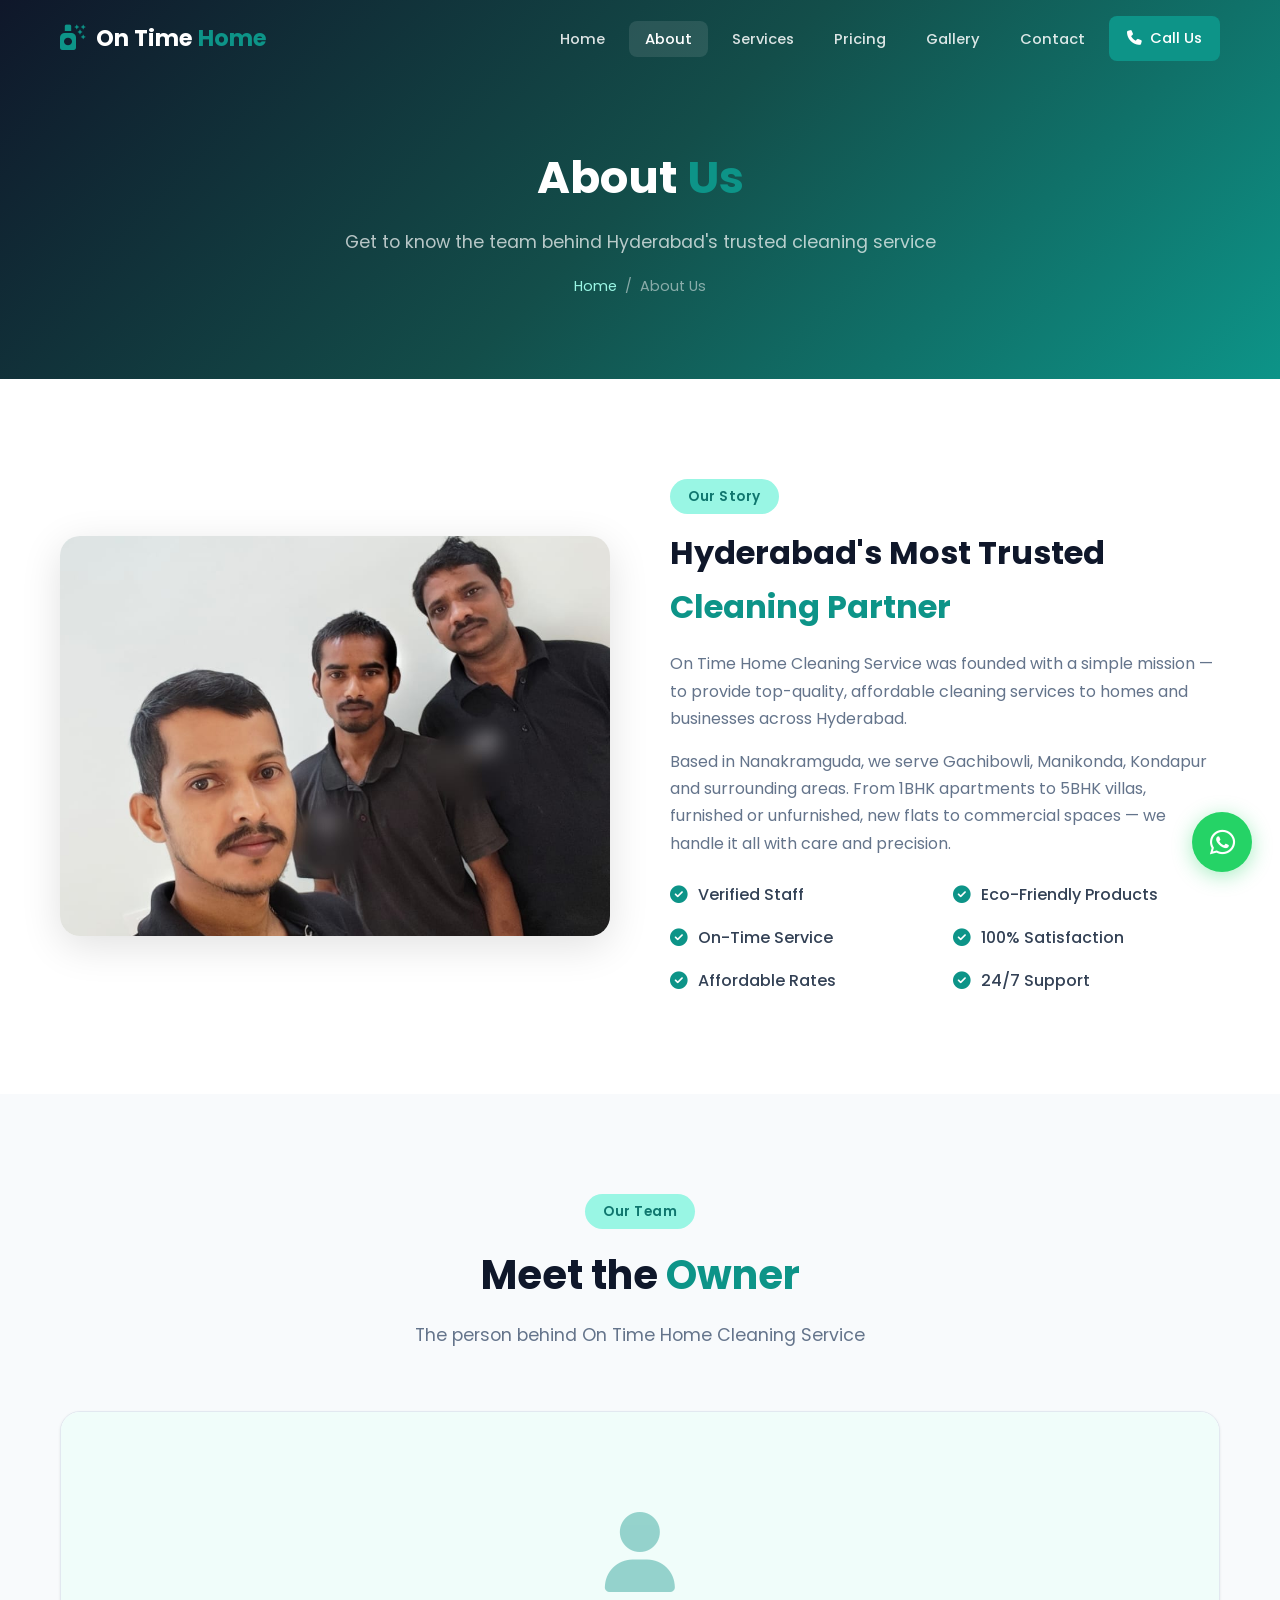
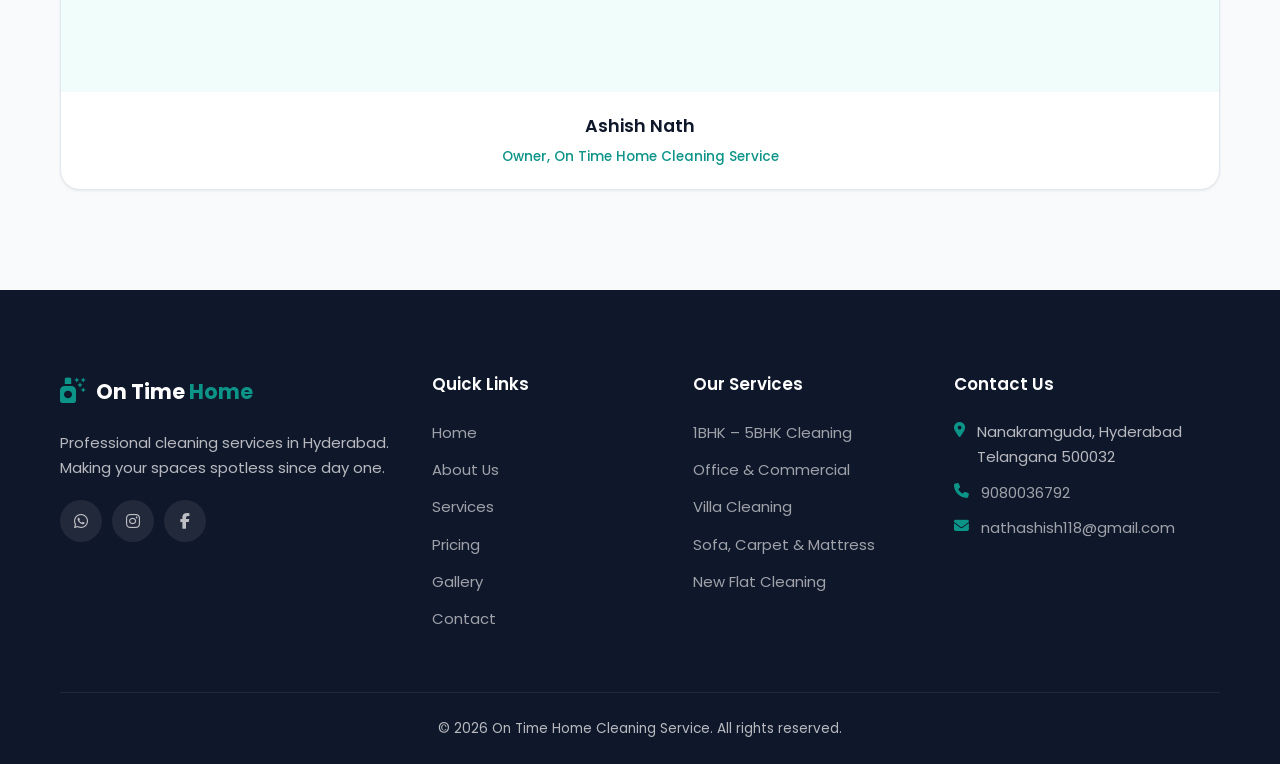
==== pages/about.html @ f4dbc2c1 "refactor: restructure project with professional folder layout - Move inner pages to pages/ directory" ====
<!DOCTYPE html>
<html lang="en">
<head>
    <meta charset="UTF-8">
    <meta name="viewport" content="width=device-width, initial-scale=1.0">
    <link rel="icon" type="image/svg+xml" href="../favicon.svg">
    <title>About Us | On Time Home Cleaning Service</title>
    <meta name="description" content="Learn about On Time Home Cleaning Service - Hyderabad's trusted cleaning partner serving Gachibowli, Nanakramguda, Kondapur & Manikonda.">
    <link rel="stylesheet" href="../assets/css/style.css">
    <link rel="stylesheet" href="../assets/css/animations.css">
    <link rel="stylesheet" href="https://cdnjs.cloudflare.com/ajax/libs/font-awesome/6.5.1/css/all.min.css">
    <link href="https://fonts.googleapis.com/css2?family=Poppins:wght@300;400;500;600;700;800&display=swap" rel="stylesheet">
</head>
<body>
    <!-- Navbar -->
    <nav class="navbar scrolled" id="navbar">
        <div class="container nav-container">
            <a href="../index.html" class="logo">
                <span class="logo-icon"><i class="fas fa-spray-can-sparkles"></i></span>
                <span class="logo-text">On Time <span class="highlight">Home</span></span>
            </a>
            <button class="nav-toggle" id="navToggle" aria-label="Toggle navigation"><span></span><span></span><span></span></button>
            <ul class="nav-links" id="navLinks">
                <li><a href="../index.html">Home</a></li>
                <li><a href="about.html" class="active">About</a></li>
                <li><a href="services.html">Services</a></li>
                <li><a href="pricing.html">Pricing</a></li>
                <li><a href="gallery.html">Gallery</a></li>
                <li><a href="contact.html">Contact</a></li>
                <li><a href="tel:9080036792" class="btn btn-nav"><i class="fas fa-phone"></i> Call Us</a></li>
            </ul>
        </div>
    </nav>

    <!-- Page Header -->
    <section class="page-header">
        <div class="container">
            <h1>About <span class="highlight">Us</span></h1>
            <p>Get to know the team behind Hyderabad's trusted cleaning service</p>
            <div class="breadcrumb"><a href="../index.html">Home</a> / <span>About Us</span></div>
        </div>
    </section>

    <!-- About Intro -->
    <section class="section">
        <div class="container">
            <div class="about-intro">
                <div class="about-img scroll-reveal">
                    <img src="../assets/images/team/team.jpeg" alt="On Time Home Cleaning Team">
                </div>
                <div class="about-text scroll-reveal">
                    <span class="section-tag">Our Story</span>
                    <h2>Hyderabad's Most Trusted <span class="highlight">Cleaning Partner</span></h2>
                    <p>On Time Home Cleaning Service was founded with a simple mission — to provide top-quality, affordable cleaning services to homes and businesses across Hyderabad.</p>
                    <p>Based in Nanakramguda, we serve Gachibowli, Manikonda, Kondapur and surrounding areas. From 1BHK apartments to 5BHK villas, furnished or unfurnished, new flats to commercial spaces — we handle it all with care and precision.</p>
                    <div class="about-features">
                        <div class="about-feature"><i class="fas fa-check-circle"></i> Verified Staff</div>
                        <div class="about-feature"><i class="fas fa-check-circle"></i> Eco-Friendly Products</div>
                        <div class="about-feature"><i class="fas fa-check-circle"></i> On-Time Service</div>
                        <div class="about-feature"><i class="fas fa-check-circle"></i> 100% Satisfaction</div>
                        <div class="about-feature"><i class="fas fa-check-circle"></i> Affordable Rates</div>
                        <div class="about-feature"><i class="fas fa-check-circle"></i> 24/7 Support</div>
                    </div>
                </div>
            </div>
        </div>
    </section>

    <!-- Team Section -->
    <section class="section" style="background: var(--gray-50);">
        <div class="container">
            <div class="section-header scroll-reveal">
                <span class="section-tag">Our Team</span>
                <h2>Meet the <span class="highlight">Owner</span></h2>
                <p>The person behind On Time Home Cleaning Service</p>
            </div>
            <div class="team-grid" style="justify-content:center;">
                <div class="team-card scroll-reveal">
                    <div style="width:100%;height:280px;background:var(--light);display:flex;align-items:center;justify-content:center;">
                        <i class="fas fa-user" style="font-size:5rem;color:var(--primary);opacity:0.4;"></i>
                    </div>
                    <div class="team-info">
                        <h3>Ashish Nath</h3>
                        <span>Owner, On Time Home Cleaning Service</span>
                    </div>
                </div>
            </div>
        </div>
    </section>

    <!-- Footer -->
    <footer class="footer">
        <div class="container">
            <div class="footer-grid">
                <div class="footer-col">
                    <div class="footer-logo"><span class="logo-icon"><i class="fas fa-spray-can-sparkles"></i></span><span class="logo-text">On Time <span class="highlight">Home</span></span></div>
                    <p>Professional cleaning services in Hyderabad. Making your spaces spotless since day one.</p>
                    <div class="social-links">
                        <a href="https://wa.me/919080036792" target="_blank" aria-label="WhatsApp"><i class="fab fa-whatsapp"></i></a>
                        <a href="#" aria-label="Instagram"><i class="fab fa-instagram"></i></a>
                        <a href="#" aria-label="Facebook"><i class="fab fa-facebook-f"></i></a>
                    </div>
                </div>
                <div class="footer-col">
                    <h4>Quick Links</h4>
                    <ul>
                        <li><a href="../index.html">Home</a></li>
                        <li><a href="about.html">About Us</a></li>
                        <li><a href="services.html">Services</a></li>
                        <li><a href="pricing.html">Pricing</a></li>
                        <li><a href="gallery.html">Gallery</a></li>
                        <li><a href="contact.html">Contact</a></li>
                    </ul>
                </div>
                <div class="footer-col">
                    <h4>Our Services</h4>
                    <ul>
                        <li><a href="services.html">1BHK – 5BHK Cleaning</a></li>
                        <li><a href="services.html">Office & Commercial</a></li>
                        <li><a href="services.html">Villa Cleaning</a></li>
                        <li><a href="services.html">Sofa, Carpet & Mattress</a></li>
                        <li><a href="services.html">New Flat Cleaning</a></li>
                    </ul>
                </div>
                <div class="footer-col">
                    <h4>Contact Us</h4>
                    <ul class="contact-info">
                        <li><i class="fas fa-map-marker-alt"></i> Nanakramguda, Hyderabad<br>Telangana 500032</li>
                        <li><i class="fas fa-phone"></i> <a href="tel:9080036792">9080036792</a></li>
                        <li><i class="fas fa-envelope"></i> <a href="mailto:nathashish118@gmail.com">nathashish118@gmail.com</a></li>
                    </ul>
                </div>
            </div>
            <div class="footer-bottom"><p>&copy; 2026 On Time Home Cleaning Service. All rights reserved.</p></div>
        </div>
    </footer>

    <!-- WhatsApp Float -->
    <a href="https://wa.me/919080036792" class="whatsapp-float" target="_blank" aria-label="Chat on WhatsApp"><i class="fab fa-whatsapp"></i></a>
    <script src="../assets/js/main.js"></script>
</body>
</html>
---- assets/css/style.css ----
/* ===== VARIABLES ===== */
:root {
    --primary: #0d9488;
    --primary-dark: #0f766e;
    --primary-light: #99f6e4;
    --secondary: #1e293b;
    --accent: #f59e0b;
    --white: #ffffff;
    --light: #f0fdfa;
    --gray-50: #f8fafc;
    --gray-100: #f1f5f9;
    --gray-200: #e2e8f0;
    --gray-300: #cbd5e1;
    --gray-500: #64748b;
    --gray-700: #334155;
    --gray-900: #0f172a;
    --shadow-sm: 0 1px 3px rgba(0,0,0,0.08);
    --shadow-md: 0 4px 20px rgba(0,0,0,0.1);
    --shadow-lg: 0 10px 40px rgba(0,0,0,0.12);
    --shadow-xl: 0 20px 60px rgba(0,0,0,0.15);
    --radius: 12px;
    --radius-lg: 20px;
    --transition: all 0.3s ease;
}

/* ===== RESET ===== */
*, *::before, *::after { margin: 0; padding: 0; box-sizing: border-box; }
html { scroll-behavior: smooth; scroll-padding-top: 80px; }
body { font-family: 'Poppins', sans-serif; color: var(--gray-700); line-height: 1.7; overflow-x: hidden; }
a { text-decoration: none; color: inherit; transition: var(--transition); }
ul { list-style: none; }
img { max-width: 100%; display: block; }
button { cursor: pointer; border: none; background: none; font-family: inherit; }

/* ===== UTILITIES ===== */
.container { max-width: 1200px; margin: 0 auto; padding: 0 20px; }
.text-center { text-align: center; }
.mt-4 { margin-top: 2.5rem; }
.highlight { color: var(--primary); }
.section { padding: 100px 0; }
.section-header { text-align: center; margin-bottom: 60px; }
.section-tag { display: inline-block; background: var(--primary-light); color: var(--primary-dark); padding: 6px 18px; border-radius: 50px; font-size: 0.85rem; font-weight: 600; margin-bottom: 12px; letter-spacing: 0.5px; }
.section-header h2 { font-size: 2.5rem; font-weight: 700; color: var(--gray-900); margin-bottom: 12px; }
.section-header p { font-size: 1.1rem; color: var(--gray-500); max-width: 550px; margin: 0 auto; }

/* ===== BUTTONS ===== */
.btn { display: inline-flex; align-items: center; gap: 8px; padding: 12px 28px; border-radius: 50px; font-weight: 600; font-size: 0.95rem; transition: var(--transition); border: 2px solid transparent; }
.btn-primary { background: var(--primary); color: var(--white); border-color: var(--primary); }
.btn-primary:hover { background: var(--primary-dark); border-color: var(--primary-dark); transform: translateY(-2px); box-shadow: 0 8px 25px rgba(13,148,136,0.35); }
.btn-outline { background: transparent; color: var(--white); border-color: rgba(255,255,255,0.5); }
.btn-outline:hover { background: var(--white); color: var(--primary); border-color: var(--white); }
.btn-white { background: var(--white); color: var(--primary); border-color: var(--white); }
.btn-white:hover { background: transparent; color: var(--white); transform: translateY(-2px); }
.btn-lg { padding: 16px 36px; font-size: 1.05rem; }
.btn-nav { background: var(--primary); color: var(--white) !important; padding: 10px 22px; border-radius: 50px; }
.btn-nav:hover { background: var(--primary-dark); }

/* ===== NAVBAR ===== */
.navbar { position: fixed; top: 0; left: 0; width: 100%; z-index: 1000; padding: 16px 0; transition: var(--transition); }
.navbar.scrolled { background: rgba(255,255,255,0.97); backdrop-filter: blur(20px); box-shadow: var(--shadow-sm); padding: 10px 0; }
.nav-container { display: flex; align-items: center; justify-content: space-between; }
.logo { display: flex; align-items: center; gap: 10px; font-size: 1.4rem; font-weight: 700; color: var(--white); }
.navbar.scrolled .logo { color: var(--gray-900); }
.logo-icon { font-size: 1.6rem; color: var(--primary); }
.nav-links { display: flex; align-items: center; gap: 8px; }
.nav-links a { color: rgba(255,255,255,0.85); padding: 8px 16px; border-radius: 8px; font-weight: 500; font-size: 0.92rem; }
.nav-links a:hover, .nav-links a.active { color: var(--white); background: rgba(255,255,255,0.1); }
.navbar.scrolled .nav-links a { color: var(--gray-700); }
.navbar.scrolled .nav-links a:hover, .navbar.scrolled .nav-links a.active { color: var(--primary); background: var(--light); }
.nav-toggle { display: none; flex-direction: column; gap: 5px; padding: 5px; }
.nav-toggle span { width: 25px; height: 2.5px; background: var(--white); border-radius: 2px; transition: var(--transition); }
.navbar.scrolled .nav-toggle span { background: var(--gray-900); }

/* ===== HERO ===== */
.hero { position: relative; min-height: 100vh; display: flex; align-items: center; background: linear-gradient(135deg, #0f172a 0%, #134e4a 50%, #0d9488 100%); overflow: hidden; }
.hero-overlay { position: absolute; inset: 0; background: url('https://images.unsplash.com/photo-1600585154340-be6161a56a0c?w=1920&q=80') center/cover; opacity: 0.18; }
.hero-particles { position: absolute; inset: 0; pointer-events: none; }
.hero-content { position: relative; z-index: 2; text-align: center; padding: 120px 0 80px; }
.hero-badge { display: inline-block; background: rgba(255,255,255,0.12); backdrop-filter: blur(10px); border: 1px solid rgba(255,255,255,0.15); color: var(--primary-light); padding: 8px 24px; border-radius: 50px; font-size: 0.9rem; font-weight: 500; margin-bottom: 24px; }
.hero h1 { font-size: 3.8rem; font-weight: 800; color: var(--white); line-height: 1.15; margin-bottom: 20px; }
.hero-sub { font-size: 1.2rem; color: rgba(255,255,255,0.75); max-width: 600px; margin: 0 auto 36px; }
.hero-btns { display: flex; gap: 16px; justify-content: center; flex-wrap: wrap; margin-bottom: 50px; }
.hero-stats { display: flex; gap: 40px; justify-content: center; flex-wrap: wrap; }
.stat { text-align: center; color: var(--white); }
.stat-num { font-size: 2rem; font-weight: 700; display: block; }
.stat-label { font-size: 0.85rem; color: rgba(255,255,255,0.6); }
.hero-wave { position: absolute; bottom: -1px; left: 0; width: 100%; }
.hero-wave svg { display: block; width: 100%; height: auto; }

/* ===== SERVICES GRID ===== */
.services-grid { display: grid; grid-template-columns: repeat(auto-fit, minmax(320px, 1fr)); gap: 28px; }
.service-card { background: var(--white); border-radius: var(--radius-lg); padding: 36px 30px; box-shadow: var(--shadow-sm); border: 1px solid var(--gray-200); transition: var(--transition); position: relative; overflow: hidden; }
.service-card::before { content: ''; position: absolute; top: 0; left: 0; width: 100%; height: 4px; background: linear-gradient(90deg, var(--primary), var(--primary-light)); transform: scaleX(0); transition: transform 0.4s ease; transform-origin: left; }
.service-card:hover { transform: translateY(-8px); box-shadow: var(--shadow-lg); border-color: var(--primary-light); }
.service-card:hover::before { transform: scaleX(1); }
.service-icon { width: 65px; height: 65px; border-radius: 16px; background: var(--light); display: flex; align-items: center; justify-content: center; font-size: 1.6rem; color: var(--primary); margin-bottom: 20px; transition: var(--transition); }
.service-card:hover .service-icon { background: var(--primary); color: var(--white); }
.service-card h3 { font-size: 1.2rem; font-weight: 600; color: var(--gray-900); margin-bottom: 10px; }
.service-card p { color: var(--gray-500); font-size: 0.95rem; margin-bottom: 16px; }
.service-link { color: var(--primary); font-weight: 600; font-size: 0.9rem; display: inline-flex; align-items: center; gap: 6px; }
.service-link:hover { gap: 10px; }

/* ===== WHY US ===== */
.why-us { background: var(--gray-50); }
.why-grid { display: grid; grid-template-columns: repeat(auto-fit, minmax(320px, 1fr)); gap: 28px; }
.why-card { background: var(--white); border-radius: var(--radius-lg); padding: 36px 30px; text-align: center; box-shadow: var(--shadow-sm); border: 1px solid var(--gray-200); transition: var(--transition); }
.why-card:hover { transform: translateY(-6px); box-shadow: var(--shadow-md); }
.why-icon { width: 70px; height: 70px; border-radius: 50%; background: linear-gradient(135deg, var(--primary-light), #ccfbf1); display: flex; align-items: center; justify-content: center; font-size: 1.5rem; color: var(--primary-dark); margin: 0 auto 20px; }
.why-card h3 { font-size: 1.15rem; font-weight: 600; color: var(--gray-900); margin-bottom: 10px; }
.why-card p { color: var(--gray-500); font-size: 0.93rem; }

/* ===== TESTIMONIALS ===== */
.testimonials { background: linear-gradient(135deg, #0f172a, #134e4a); }
.testimonials .section-tag { background: rgba(255,255,255,0.1); color: var(--primary-light); }
.testimonials .section-header h2 { color: var(--white); }
.testimonials .section-header p { color: rgba(255,255,255,0.6); }
.testimonial-slider { position: relative; overflow: hidden; }
.testimonial-track { display: flex; gap: 24px; transition: transform 0.5s ease; }
.testimonial-card { min-width: calc(33.333% - 16px); background: rgba(255,255,255,0.08); backdrop-filter: blur(10px); border: 1px solid rgba(255,255,255,0.1); border-radius: var(--radius-lg); padding: 32px; color: var(--white); flex-shrink: 0; }
.testimonial-card .stars { font-size: 1.1rem; margin-bottom: 16px; }
.testimonial-card p { font-size: 0.95rem; line-height: 1.7; color: rgba(255,255,255,0.8); margin-bottom: 20px; }
.testimonial-author { display: flex; align-items: center; gap: 12px; }
.author-avatar { width: 45px; height: 45px; border-radius: 50%; background: var(--primary); display: flex; align-items: center; justify-content: center; font-weight: 600; font-size: 0.85rem; }
.testimonial-author strong { display: block; font-size: 0.95rem; }
.testimonial-author span { font-size: 0.8rem; color: rgba(255,255,255,0.5); }
.testimonial-nav { display: flex; justify-content: center; gap: 12px; margin-top: 30px; }
.testimonial-nav button { width: 45px; height: 45px; border-radius: 50%; background: rgba(255,255,255,0.1); color: var(--white); font-size: 1rem; display: flex; align-items: center; justify-content: center; transition: var(--transition); }
.testimonial-nav button:hover { background: var(--primary); }

/* ===== CTA BANNER ===== */
.cta-banner { background: linear-gradient(135deg, var(--primary), var(--primary-dark)); padding: 80px 0; text-align: center; }
.cta-content h2 { font-size: 2.2rem; color: var(--white); font-weight: 700; margin-bottom: 12px; }
.cta-content p { font-size: 1.1rem; color: rgba(255,255,255,0.85); margin-bottom: 28px; }

/* ===== FAQ ===== */
.faq-section { background: var(--white); }
.faq-list { max-width: 750px; margin: 0 auto; }
.faq-item { border: 1px solid var(--gray-200); border-radius: var(--radius); margin-bottom: 12px; overflow: hidden; transition: var(--transition); }
.faq-item.active { border-color: var(--primary-light); box-shadow: 0 4px 15px rgba(13,148,136,0.1); }
.faq-question { width: 100%; padding: 20px 24px; display: flex; justify-content: space-between; align-items: center; font-size: 1rem; font-weight: 500; color: var(--gray-900); text-align: left; transition: var(--transition); }
.faq-question i { color: var(--primary); transition: transform 0.3s ease; }
.faq-item.active .faq-question i { transform: rotate(180deg); }
.faq-answer { max-height: 0; overflow: hidden; transition: max-height 0.4s ease; }
.faq-answer p { padding: 0 24px 20px; color: var(--gray-500); font-size: 0.95rem; }

/* ===== FOOTER ===== */
.footer { background: var(--gray-900); color: rgba(255,255,255,0.7); padding: 80px 0 0; }
.footer-grid { display: grid; grid-template-columns: 1.5fr 1fr 1fr 1.2fr; gap: 40px; margin-bottom: 50px; }
.footer-logo { display: flex; align-items: center; gap: 10px; font-size: 1.3rem; font-weight: 700; color: var(--white); margin-bottom: 16px; }
.footer-col p { font-size: 0.93rem; line-height: 1.7; margin-bottom: 20px; }
.social-links { display: flex; gap: 10px; }
.social-links a { width: 42px; height: 42px; border-radius: 50%; background: rgba(255,255,255,0.08); display: flex; align-items: center; justify-content: center; font-size: 1rem; color: rgba(255,255,255,0.7); transition: var(--transition); }
.social-links a:hover { background: var(--primary); color: var(--white); transform: translateY(-3px); }
.footer-col h4 { color: var(--white); font-size: 1.05rem; font-weight: 600; margin-bottom: 20px; }
.footer-col ul li { margin-bottom: 10px; }
.footer-col ul a { font-size: 0.93rem; color: rgba(255,255,255,0.6); }
.footer-col ul a:hover { color: var(--primary-light); padding-left: 4px; }
.contact-info li { display: flex; gap: 12px; align-items: flex-start; margin-bottom: 14px; font-size: 0.93rem; }
.contact-info i { color: var(--primary); margin-top: 4px; }
.contact-info a { color: rgba(255,255,255,0.6); }
.contact-info a:hover { color: var(--primary-light); }
.footer-bottom { border-top: 1px solid rgba(255,255,255,0.08); padding: 24px 0; text-align: center; font-size: 0.85rem; }

/* ===== WHATSAPP FLOAT ===== */
.whatsapp-float { position: fixed; bottom: 28px; right: 28px; width: 60px; height: 60px; border-radius: 50%; background: #25d366; color: var(--white); font-size: 1.8rem; display: flex; align-items: center; justify-content: center; box-shadow: 0 4px 20px rgba(37,211,102,0.4); z-index: 999; transition: var(--transition); animation: pulse-whatsapp 2s infinite; }
.whatsapp-float:hover { transform: scale(1.1); }
@keyframes pulse-whatsapp { 0%, 100% { box-shadow: 0 4px 20px rgba(37,211,102,0.4); } 50% { box-shadow: 0 4px 30px rgba(37,211,102,0.6); } }

/* ===== PAGE HEADERS (for inner pages) ===== */
.page-header { background: linear-gradient(135deg, #0f172a 0%, #134e4a 50%, #0d9488 100%); padding: 140px 0 80px; text-align: center; position: relative; }
.page-header h1 { font-size: 2.8rem; font-weight: 700; color: var(--white); margin-bottom: 12px; }
.page-header p { color: rgba(255,255,255,0.7); font-size: 1.1rem; }
.breadcrumb { display: flex; justify-content: center; gap: 8px; margin-top: 16px; font-size: 0.9rem; color: rgba(255,255,255,0.5); }
.breadcrumb a { color: var(--primary-light); }

/* ===== ABOUT PAGE ===== */
.about-intro { display: grid; grid-template-columns: 1fr 1fr; gap: 60px; align-items: center; }
.about-img { border-radius: var(--radius-lg); overflow: hidden; box-shadow: var(--shadow-lg); position: relative; }
.about-img img { width: 100%; height: 400px; object-fit: cover; }
.about-text h2 { font-size: 2rem; font-weight: 700; color: var(--gray-900); margin-bottom: 16px; }
.about-text p { color: var(--gray-500); margin-bottom: 16px; }
.about-features { display: grid; grid-template-columns: 1fr 1fr; gap: 16px; margin-top: 24px; }
.about-feature { display: flex; align-items: center; gap: 10px; font-weight: 500; color: var(--gray-700); }
.about-feature i { color: var(--primary); font-size: 1.1rem; }

/* ===== TEAM ===== */
.team-grid { display: grid; grid-template-columns: repeat(auto-fit, minmax(250px, 1fr)); gap: 28px; }
.team-card { background: var(--white); border-radius: var(--radius-lg); overflow: hidden; box-shadow: var(--shadow-sm); border: 1px solid var(--gray-200); transition: var(--transition); text-align: center; }
.team-card:hover { transform: translateY(-6px); box-shadow: var(--shadow-md); }
.team-card img { width: 100%; height: 280px; object-fit: cover; }
.team-card .team-info { padding: 20px; }
.team-card h3 { font-size: 1.1rem; font-weight: 600; color: var(--gray-900); }
.team-card span { font-size: 0.85rem; color: var(--primary); font-weight: 500; }

/* ===== SERVICES PAGE ===== */
.service-detail { display: grid; grid-template-columns: 1fr 1fr; gap: 50px; align-items: center; padding: 60px 0; border-bottom: 1px solid var(--gray-200); }
.service-detail:nth-child(even) { direction: rtl; }
.service-detail:nth-child(even) > * { direction: ltr; }
.service-detail-img { border-radius: var(--radius-lg); overflow: hidden; box-shadow: var(--shadow-md); }
.service-detail-img img { width: 100%; height: 320px; object-fit: cover; }
.service-detail-content h3 { font-size: 1.6rem; font-weight: 700; color: var(--gray-900); margin-bottom: 12px; }
.service-detail-content p { color: var(--gray-500); margin-bottom: 16px; }
.service-detail-content ul { margin-bottom: 20px; }
.service-detail-content ul li { padding: 6px 0; color: var(--gray-600); display: flex; align-items: center; gap: 10px; }
.service-detail-content ul li i { color: var(--primary); }

/* ===== PRICING PAGE ===== */
.pricing-grid { display: grid; grid-template-columns: repeat(auto-fit, minmax(320px, 1fr)); gap: 28px; }
.pricing-card { background: var(--white); border-radius: var(--radius-lg); padding: 40px 32px; box-shadow: var(--shadow-sm); border: 2px solid var(--gray-200); transition: var(--transition); text-align: center; position: relative; }
.pricing-card.popular { border-color: var(--primary); }
.pricing-card.popular::before { content: 'Most Popular'; position: absolute; top: -14px; left: 50%; transform: translateX(-50%); background: var(--primary); color: var(--white); padding: 4px 20px; border-radius: 50px; font-size: 0.8rem; font-weight: 600; }
.pricing-card:hover { transform: translateY(-8px); box-shadow: var(--shadow-lg); }
.pricing-card h3 { font-size: 1.3rem; font-weight: 600; color: var(--gray-900); margin-bottom: 8px; }
.pricing-card .price { font-size: 2.8rem; font-weight: 800; color: var(--primary); margin: 16px 0; }
.pricing-card .price span { font-size: 1rem; font-weight: 400; color: var(--gray-500); }
.pricing-card ul { text-align: left; margin: 24px 0; }
.pricing-card ul li { padding: 10px 0; border-bottom: 1px solid var(--gray-100); color: var(--gray-600); display: flex; align-items: center; gap: 10px; font-size: 0.93rem; }
.pricing-card ul li i { color: var(--primary); }

/* ===== GALLERY ===== */
.gallery-grid { display: grid; grid-template-columns: repeat(auto-fit, minmax(350px, 1fr)); gap: 24px; }
.gallery-item { border-radius: var(--radius-lg); overflow: hidden; box-shadow: var(--shadow-sm); transition: var(--transition); }
.gallery-item:hover { transform: translateY(-4px); box-shadow: var(--shadow-md); }
.ba-container { position: relative; }
.ba-label { position: absolute; top: 12px; padding: 4px 14px; border-radius: 50px; font-size: 0.75rem; font-weight: 600; color: var(--white); z-index: 2; }
.ba-label.before { left: 12px; background: #ef4444; }
.ba-label.after { right: 12px; background: var(--primary); }
.ba-images { display: grid; grid-template-columns: 1fr 1fr; }
.ba-images img { width: 100%; height: 250px; object-fit: cover; }

/* ===== CONTACT PAGE ===== */
.contact-grid { display: grid; grid-template-columns: 1fr 1fr; gap: 50px; }
.contact-form { background: var(--white); border-radius: var(--radius-lg); padding: 40px; box-shadow: var(--shadow-md); border: 1px solid var(--gray-200); }
.form-group { margin-bottom: 20px; }
.form-group label { display: block; font-weight: 500; color: var(--gray-700); margin-bottom: 8px; font-size: 0.93rem; }
.form-group input, .form-group select, .form-group textarea { width: 100%; padding: 14px 18px; border: 2px solid var(--gray-200); border-radius: var(--radius); font-family: inherit; font-size: 0.95rem; transition: var(--transition); background: var(--gray-50); }
.form-group input:focus, .form-group select:focus, .form-group textarea:focus { outline: none; border-color: var(--primary); background: var(--white); box-shadow: 0 0 0 4px rgba(13,148,136,0.1); }
.form-group textarea { resize: vertical; min-height: 120px; }
.contact-info-cards { display: flex; flex-direction: column; gap: 20px; }
.contact-info-card { background: var(--white); border-radius: var(--radius-lg); padding: 28px; box-shadow: var(--shadow-sm); border: 1px solid var(--gray-200); display: flex; align-items: center; gap: 20px; transition: var(--transition); }
.contact-info-card:hover { transform: translateX(6px); border-color: var(--primary-light); }
.contact-info-card .icon { width: 55px; height: 55px; border-radius: 14px; background: var(--light); display: flex; align-items: center; justify-content: center; font-size: 1.3rem; color: var(--primary); flex-shrink: 0; }
.contact-info-card h4 { font-size: 1rem; font-weight: 600; color: var(--gray-900); margin-bottom: 4px; }
.contact-info-card p, .contact-info-card a { font-size: 0.93rem; color: var(--gray-500); }
.map-container { margin-top: 20px; border-radius: var(--radius-lg); overflow: hidden; box-shadow: var(--shadow-sm); }
.map-container iframe { width: 100%; height: 250px; border: none; }

/* ===== RESPONSIVE ===== */
@media (max-width: 1024px) {
    .hero h1 { font-size: 2.8rem; }
    .section-header h2 { font-size: 2rem; }
    .footer-grid { grid-template-columns: 1fr 1fr; }
    .about-intro { grid-template-columns: 1fr; gap: 40px; }
    .service-detail { grid-template-columns: 1fr; gap: 30px; }
    .service-detail:nth-child(even) { direction: ltr; }
    .contact-grid { grid-template-columns: 1fr; }
    .testimonial-card { min-width: calc(50% - 12px); }
}

@media (max-width: 768px) {
    .nav-toggle { display: flex; }
    .nav-links { position: fixed; top: 0; right: -100%; width: 280px; height: 100vh; background: var(--white); flex-direction: column; padding: 80px 30px 30px; gap: 4px; box-shadow: var(--shadow-xl); transition: right 0.4s ease; }
    .nav-links.active { right: 0; }
    .nav-links a { color: var(--gray-700) !important; padding: 12px 16px; width: 100%; }
    .nav-links a:hover, .nav-links a.active { background: var(--light) !important; color: var(--primary) !important; }
    .hero { min-height: auto; padding: 60px 0; }
    .hero-content { padding: 100px 0 60px; }
    .hero h1 { font-size: 2.2rem; }
    .hero-stats { gap: 24px; }
    .stat-num { font-size: 1.5rem; }
    .services-grid { grid-template-columns: 1fr; }
    .why-grid { grid-template-columns: 1fr; }
    .footer-grid { grid-template-columns: 1fr; gap: 30px; }
    .pricing-grid { grid-template-columns: 1fr; }
    .gallery-grid { grid-template-columns: 1fr; }
    .team-grid { grid-template-columns: 1fr 1fr; }
    .testimonial-card { min-width: 100%; }
    .page-header h1 { font-size: 2rem; }
    .section { padding: 70px 0; }
}

@media (max-width: 480px) {
    .hero h1 { font-size: 1.8rem; }
    .hero-btns { flex-direction: column; align-items: center; }
    .btn-lg { padding: 14px 28px; font-size: 0.95rem; }
    .team-grid { grid-template-columns: 1fr; }
    .about-features { grid-template-columns: 1fr; }
}

/* ===== GALLERY SHOWCASE ===== */
.gallery-showcase { display: grid; grid-template-columns: repeat(3, 1fr); gap: 24px; }
.gallery-card { position: relative; border-radius: var(--radius-lg); overflow: hidden; box-shadow: var(--shadow-sm); cursor: pointer; aspect-ratio: 4/3; }
.gallery-card img { width: 100%; height: 100%; object-fit: cover; transition: transform 0.5s ease; }
.gallery-card:hover img { transform: scale(1.08); }
.gallery-card-overlay { position: absolute; bottom: 0; left: 0; right: 0; padding: 24px 20px 20px; background: linear-gradient(transparent, rgba(0,0,0,0.75)); color: var(--white); transition: var(--transition); }
.gallery-tag { display: inline-block; background: var(--primary); color: var(--white); padding: 3px 12px; border-radius: 50px; font-size: 0.72rem; font-weight: 600; margin-bottom: 8px; }
.gallery-card-overlay h3 { font-size: 1.05rem; font-weight: 600; margin-bottom: 2px; }
.gallery-card-overlay p { font-size: 0.82rem; color: rgba(255,255,255,0.7); }

@media (max-width: 768px) {
    .gallery-showcase { grid-template-columns: 1fr 1fr; }
}
@media (max-width: 480px) {
    .gallery-showcase { grid-template-columns: 1fr; }
}
---- assets/css/animations.css ----
/* ===== SCROLL REVEAL ANIMATIONS ===== */
.fade-in { opacity: 0; transform: translateY(30px); animation: fadeInUp 0.8s ease forwards; }
.delay-1 { animation-delay: 0.2s; }
.delay-2 { animation-delay: 0.4s; }
.delay-3 { animation-delay: 0.6s; }
.delay-4 { animation-delay: 0.8s; }

@keyframes fadeInUp {
    to { opacity: 1; transform: translateY(0); }
}

.scroll-reveal { opacity: 0; transform: translateY(40px); transition: opacity 0.7s ease, transform 0.7s ease; }
.scroll-reveal.revealed { opacity: 1; transform: translateY(0); }

/* Stagger children */
.services-grid .scroll-reveal:nth-child(1) { transition-delay: 0.05s; }
.services-grid .scroll-reveal:nth-child(2) { transition-delay: 0.1s; }
.services-grid .scroll-reveal:nth-child(3) { transition-delay: 0.15s; }
.services-grid .scroll-reveal:nth-child(4) { transition-delay: 0.2s; }
.services-grid .scroll-reveal:nth-child(5) { transition-delay: 0.25s; }
.services-grid .scroll-reveal:nth-child(6) { transition-delay: 0.3s; }

.why-grid .scroll-reveal:nth-child(1) { transition-delay: 0.05s; }
.why-grid .scroll-reveal:nth-child(2) { transition-delay: 0.1s; }
.why-grid .scroll-reveal:nth-child(3) { transition-delay: 0.15s; }
.why-grid .scroll-reveal:nth-child(4) { transition-delay: 0.2s; }
.why-grid .scroll-reveal:nth-child(5) { transition-delay: 0.25s; }
.why-grid .scroll-reveal:nth-child(6) { transition-delay: 0.3s; }

/* ===== HOVER EFFECTS ===== */
.service-card, .why-card, .pricing-card, .team-card, .gallery-item {
    transition: transform 0.4s cubic-bezier(0.25, 0.46, 0.45, 0.94), box-shadow 0.4s ease;
}

/* ===== NAVBAR ANIMATION ===== */
.nav-toggle.active span:nth-child(1) { transform: rotate(45deg) translate(5px, 5px); }
.nav-toggle.active span:nth-child(2) { opacity: 0; }
.nav-toggle.active span:nth-child(3) { transform: rotate(-45deg) translate(5px, -5px); }

/* ===== FLOATING PARTICLES ===== */
.particle {
    position: absolute;
    border-radius: 50%;
    background: rgba(255,255,255,0.08);
    animation: float linear infinite;
}

@keyframes float {
    0% { transform: translateY(100vh) rotate(0deg); opacity: 0; }
    10% { opacity: 1; }
    90% { opacity: 1; }
    100% { transform: translateY(-100px) rotate(720deg); opacity: 0; }
}

/* ===== COUNTER ANIMATION ===== */
@keyframes countUp {
    from { opacity: 0; transform: translateY(10px); }
    to { opacity: 1; transform: translateY(0); }
}

/* ===== LOADING ===== */
.page-loader {
    position: fixed; inset: 0; background: var(--white); display: flex; align-items: center; justify-content: center; z-index: 9999; transition: opacity 0.5s ease;
}
.page-loader.hidden { opacity: 0; pointer-events: none; }
.loader-spinner {
    width: 50px; height: 50px; border: 4px solid var(--gray-200); border-top-color: var(--primary); border-radius: 50%; animation: spin 0.8s linear infinite;
}
@keyframes spin { to { transform: rotate(360deg); } }
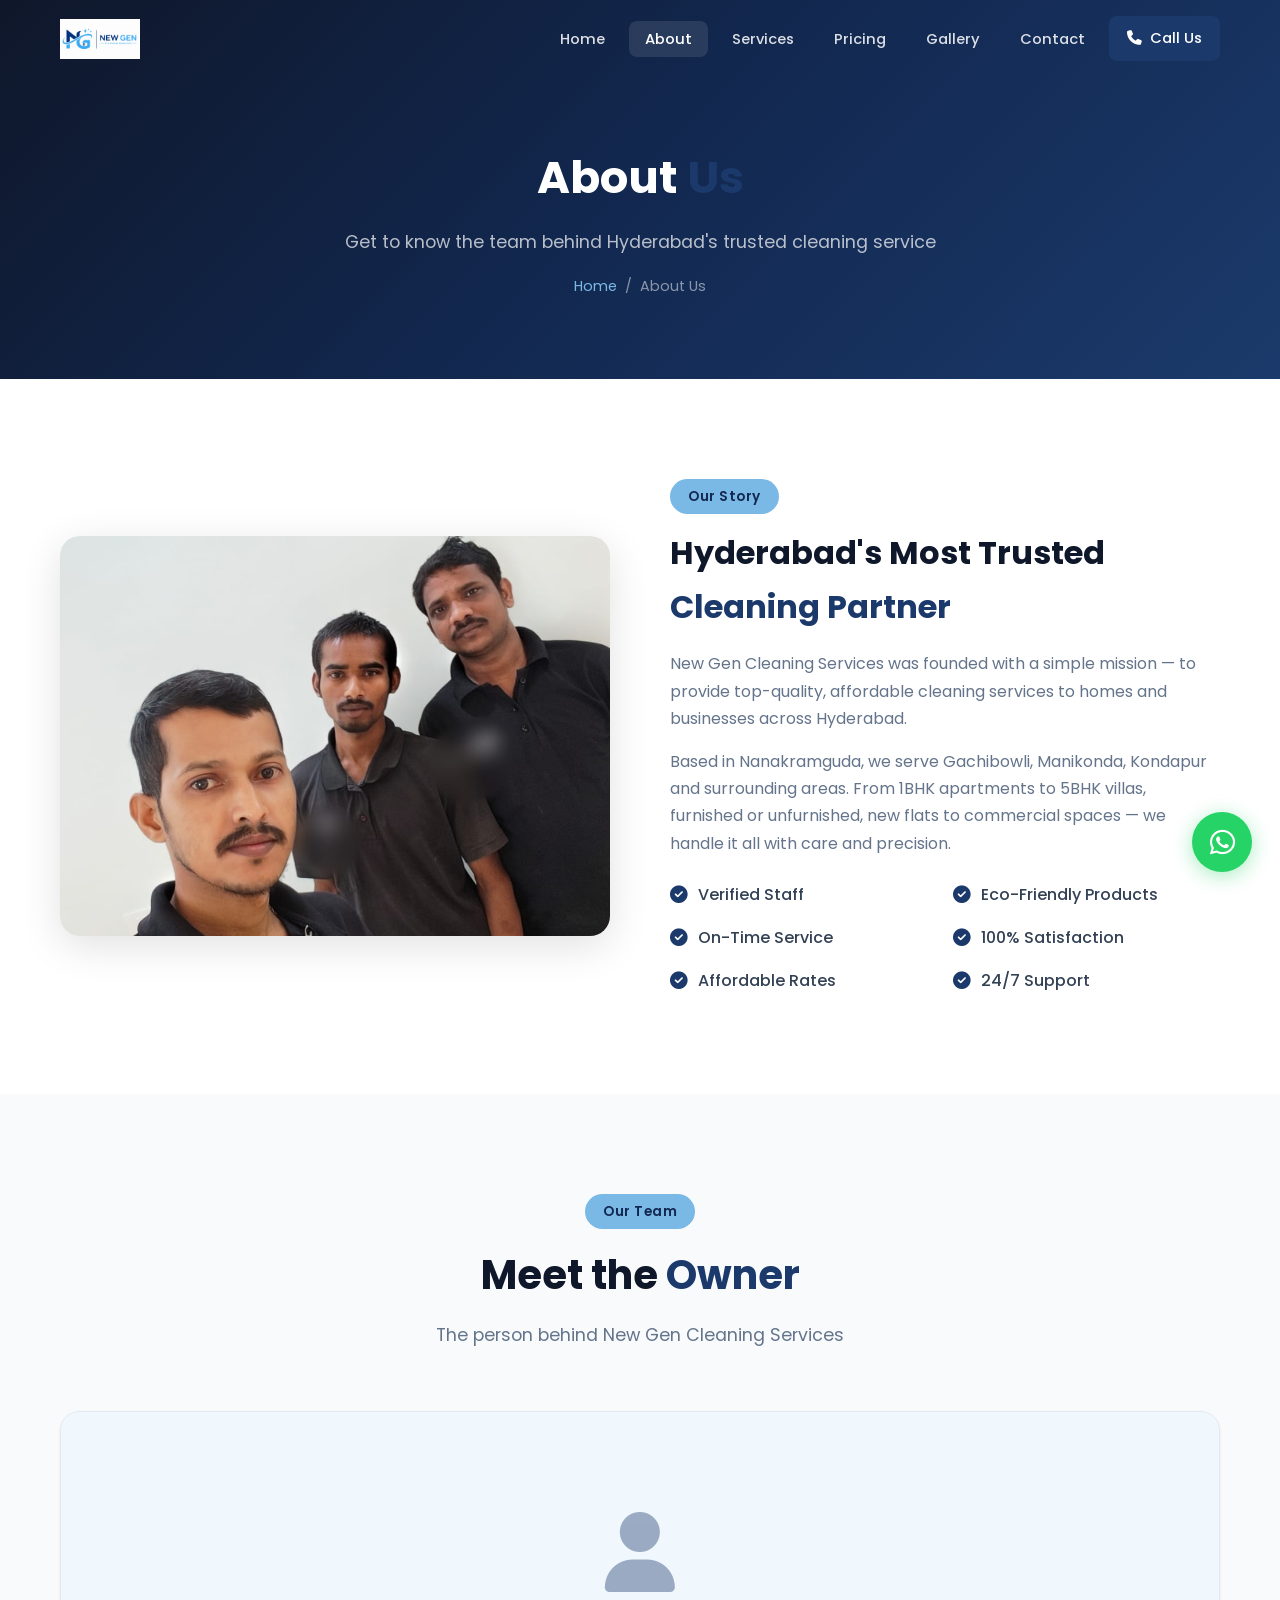
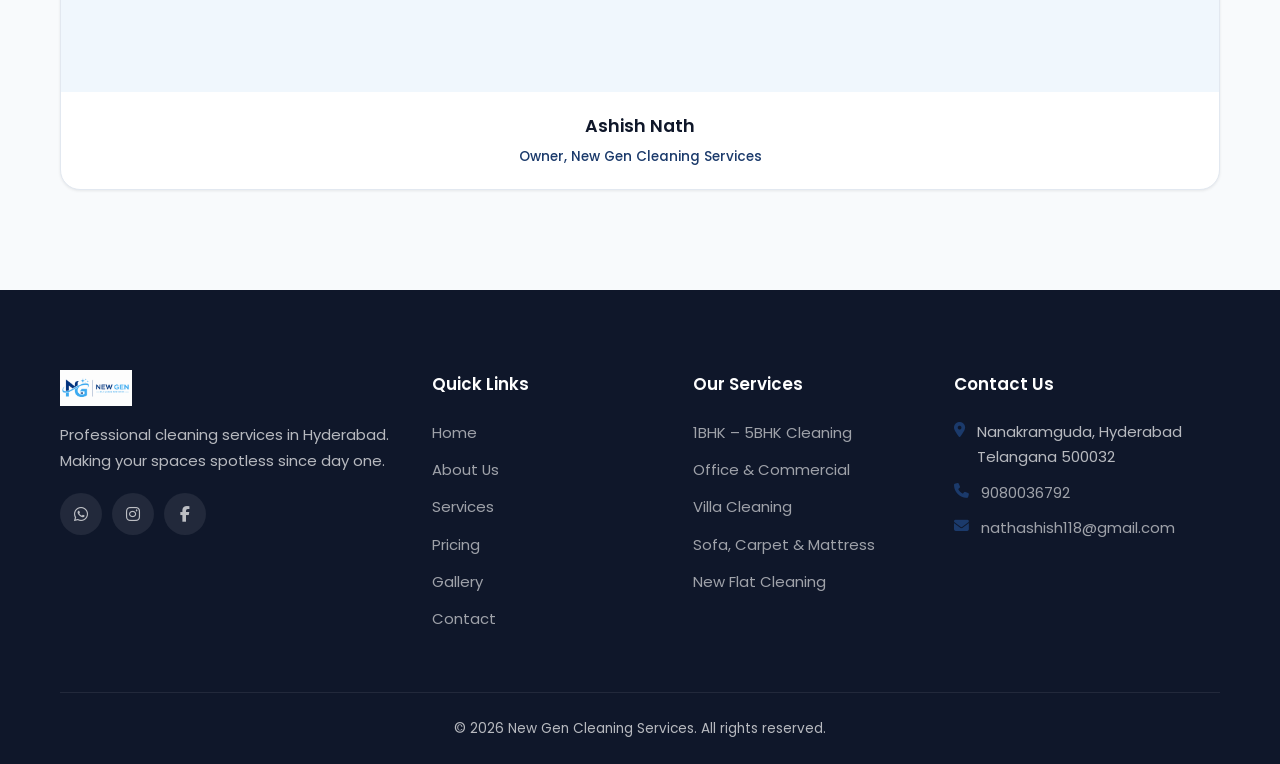
==== commit ba4643d6: "rebrand: update to New Gen Cleaning Services - Replace brand name across all pages (On Time Home -> " ====
--- a/pages/about.html
+++ b/pages/about.html
@@ -3,9 +3,9 @@
 <head>
     <meta charset="UTF-8">
     <meta name="viewport" content="width=device-width, initial-scale=1.0">
-    <link rel="icon" type="image/svg+xml" href="../favicon.svg">
-    <title>About Us | On Time Home Cleaning Service</title>
-    <meta name="description" content="Learn about On Time Home Cleaning Service - Hyderabad's trusted cleaning partner serving Gachibowli, Nanakramguda, Kondapur & Manikonda.">
+    <link rel="icon" type="image/png" href="../assets/images/branding/favicon.png">
+    <title>About Us | New Gen Cleaning Services</title>
+    <meta name="description" content="Learn about New Gen Cleaning Services - Hyderabad's trusted cleaning partner serving Gachibowli, Nanakramguda, Kondapur & Manikonda.">
     <link rel="stylesheet" href="../assets/css/style.css">
     <link rel="stylesheet" href="../assets/css/animations.css">
     <link rel="stylesheet" href="https://cdnjs.cloudflare.com/ajax/libs/font-awesome/6.5.1/css/all.min.css">
@@ -16,8 +16,7 @@
     <nav class="navbar scrolled" id="navbar">
         <div class="container nav-container">
             <a href="../index.html" class="logo">
-                <span class="logo-icon"><i class="fas fa-spray-can-sparkles"></i></span>
-                <span class="logo-text">On Time <span class="highlight">Home</span></span>
+                <img src="../assets/images/branding/landscape_logo.png" alt="New Gen Cleaning Services" class="logo-img">
             </a>
             <button class="nav-toggle" id="navToggle" aria-label="Toggle navigation"><span></span><span></span><span></span></button>
             <ul class="nav-links" id="navLinks">
@@ -46,12 +45,12 @@
         <div class="container">
             <div class="about-intro">
                 <div class="about-img scroll-reveal">
-                    <img src="../assets/images/team/team.jpeg" alt="On Time Home Cleaning Team">
+                    <img src="../assets/images/team/team.jpeg" alt="New Gen Cleaning Services Team">
                 </div>
                 <div class="about-text scroll-reveal">
                     <span class="section-tag">Our Story</span>
                     <h2>Hyderabad's Most Trusted <span class="highlight">Cleaning Partner</span></h2>
-                    <p>On Time Home Cleaning Service was founded with a simple mission — to provide top-quality, affordable cleaning services to homes and businesses across Hyderabad.</p>
+                    <p>New Gen Cleaning Services was founded with a simple mission — to provide top-quality, affordable cleaning services to homes and businesses across Hyderabad.</p>
                     <p>Based in Nanakramguda, we serve Gachibowli, Manikonda, Kondapur and surrounding areas. From 1BHK apartments to 5BHK villas, furnished or unfurnished, new flats to commercial spaces — we handle it all with care and precision.</p>
                     <div class="about-features">
                         <div class="about-feature"><i class="fas fa-check-circle"></i> Verified Staff</div>
@@ -72,7 +71,7 @@
             <div class="section-header scroll-reveal">
                 <span class="section-tag">Our Team</span>
                 <h2>Meet the <span class="highlight">Owner</span></h2>
-                <p>The person behind On Time Home Cleaning Service</p>
+                <p>The person behind New Gen Cleaning Services</p>
             </div>
             <div class="team-grid" style="justify-content:center;">
                 <div class="team-card scroll-reveal">
@@ -81,7 +80,7 @@
                     </div>
                     <div class="team-info">
                         <h3>Ashish Nath</h3>
-                        <span>Owner, On Time Home Cleaning Service</span>
+                        <span>Owner, New Gen Cleaning Services</span>
                     </div>
                 </div>
             </div>
@@ -93,7 +92,9 @@
         <div class="container">
             <div class="footer-grid">
                 <div class="footer-col">
-                    <div class="footer-logo"><span class="logo-icon"><i class="fas fa-spray-can-sparkles"></i></span><span class="logo-text">On Time <span class="highlight">Home</span></span></div>
+                    <div class="footer-logo">
+                        <img src="../assets/images/branding/landscape_logo.png" alt="New Gen Cleaning Services" class="logo-img">
+                    </div>
                     <p>Professional cleaning services in Hyderabad. Making your spaces spotless since day one.</p>
                     <div class="social-links">
                         <a href="https://wa.me/919080036792" target="_blank" aria-label="WhatsApp"><i class="fab fa-whatsapp"></i></a>
@@ -131,7 +132,7 @@
                     </ul>
                 </div>
             </div>
-            <div class="footer-bottom"><p>&copy; 2026 On Time Home Cleaning Service. All rights reserved.</p></div>
+            <div class="footer-bottom"><p>&copy; 2026 New Gen Cleaning Services. All rights reserved.</p></div>
         </div>
     </footer>
 
--- a/assets/css/style.css
+++ b/assets/css/style.css
@@ -1,12 +1,12 @@
 /* ===== VARIABLES ===== */
 :root {
-    --primary: #0d9488;
-    --primary-dark: #0f766e;
-    --primary-light: #99f6e4;
+    --primary: #1b3a6b;
+    --primary-dark: #122850;
+    --primary-light: #7ab8e6;
     --secondary: #1e293b;
-    --accent: #f59e0b;
+    --accent: #a8d8f0;
     --white: #ffffff;
-    --light: #f0fdfa;
+    --light: #f0f7fd;
     --gray-50: #f8fafc;
     --gray-100: #f1f5f9;
     --gray-200: #e2e8f0;
@@ -46,7 +46,7 @@
 /* ===== BUTTONS ===== */
 .btn { display: inline-flex; align-items: center; gap: 8px; padding: 12px 28px; border-radius: 50px; font-weight: 600; font-size: 0.95rem; transition: var(--transition); border: 2px solid transparent; }
 .btn-primary { background: var(--primary); color: var(--white); border-color: var(--primary); }
-.btn-primary:hover { background: var(--primary-dark); border-color: var(--primary-dark); transform: translateY(-2px); box-shadow: 0 8px 25px rgba(13,148,136,0.35); }
+.btn-primary:hover { background: var(--primary-dark); border-color: var(--primary-dark); transform: translateY(-2px); box-shadow: 0 8px 25px rgba(27,58,107,0.35); }
 .btn-outline { background: transparent; color: var(--white); border-color: rgba(255,255,255,0.5); }
 .btn-outline:hover { background: var(--white); color: var(--primary); border-color: var(--white); }
 .btn-white { background: var(--white); color: var(--primary); border-color: var(--white); }
@@ -72,7 +72,7 @@
 .navbar.scrolled .nav-toggle span { background: var(--gray-900); }
 
 /* ===== HERO ===== */
-.hero { position: relative; min-height: 100vh; display: flex; align-items: center; background: linear-gradient(135deg, #0f172a 0%, #134e4a 50%, #0d9488 100%); overflow: hidden; }
+.hero { position: relative; min-height: 100vh; display: flex; align-items: center; background: linear-gradient(135deg, #0f172a 0%, #122850 50%, #1b3a6b 100%); overflow: hidden; }
 .hero-overlay { position: absolute; inset: 0; background: url('https://images.unsplash.com/photo-1600585154340-be6161a56a0c?w=1920&q=80') center/cover; opacity: 0.18; }
 .hero-particles { position: absolute; inset: 0; pointer-events: none; }
 .hero-content { position: relative; z-index: 2; text-align: center; padding: 120px 0 80px; }
@@ -105,12 +105,12 @@
 .why-grid { display: grid; grid-template-columns: repeat(auto-fit, minmax(320px, 1fr)); gap: 28px; }
 .why-card { background: var(--white); border-radius: var(--radius-lg); padding: 36px 30px; text-align: center; box-shadow: var(--shadow-sm); border: 1px solid var(--gray-200); transition: var(--transition); }
 .why-card:hover { transform: translateY(-6px); box-shadow: var(--shadow-md); }
-.why-icon { width: 70px; height: 70px; border-radius: 50%; background: linear-gradient(135deg, var(--primary-light), #ccfbf1); display: flex; align-items: center; justify-content: center; font-size: 1.5rem; color: var(--primary-dark); margin: 0 auto 20px; }
+.why-icon { width: 70px; height: 70px; border-radius: 50%; background: linear-gradient(135deg, var(--primary-light), var(--accent)); display: flex; align-items: center; justify-content: center; font-size: 1.5rem; color: var(--primary-dark); margin: 0 auto 20px; }
 .why-card h3 { font-size: 1.15rem; font-weight: 600; color: var(--gray-900); margin-bottom: 10px; }
 .why-card p { color: var(--gray-500); font-size: 0.93rem; }
 
 /* ===== TESTIMONIALS ===== */
-.testimonials { background: linear-gradient(135deg, #0f172a, #134e4a); }
+.testimonials { background: linear-gradient(135deg, #0f172a, #122850); }
 .testimonials .section-tag { background: rgba(255,255,255,0.1); color: var(--primary-light); }
 .testimonials .section-header h2 { color: var(--white); }
 .testimonials .section-header p { color: rgba(255,255,255,0.6); }
@@ -136,7 +136,7 @@
 .faq-section { background: var(--white); }
 .faq-list { max-width: 750px; margin: 0 auto; }
 .faq-item { border: 1px solid var(--gray-200); border-radius: var(--radius); margin-bottom: 12px; overflow: hidden; transition: var(--transition); }
-.faq-item.active { border-color: var(--primary-light); box-shadow: 0 4px 15px rgba(13,148,136,0.1); }
+.faq-item.active { border-color: var(--primary-light); box-shadow: 0 4px 15px rgba(27,58,107,0.1); }
 .faq-question { width: 100%; padding: 20px 24px; display: flex; justify-content: space-between; align-items: center; font-size: 1rem; font-weight: 500; color: var(--gray-900); text-align: left; transition: var(--transition); }
 .faq-question i { color: var(--primary); transition: transform 0.3s ease; }
 .faq-item.active .faq-question i { transform: rotate(180deg); }
@@ -166,8 +166,13 @@
 .whatsapp-float:hover { transform: scale(1.1); }
 @keyframes pulse-whatsapp { 0%, 100% { box-shadow: 0 4px 20px rgba(37,211,102,0.4); } 50% { box-shadow: 0 4px 30px rgba(37,211,102,0.6); } }
 
+/* ===== LOGO IMAGE ===== */
+.logo-img { height: 40px; width: auto; }
+.navbar.scrolled .logo-img { height: 36px; }
+.footer-logo .logo-img { height: 36px; }
+
 /* ===== PAGE HEADERS (for inner pages) ===== */
-.page-header { background: linear-gradient(135deg, #0f172a 0%, #134e4a 50%, #0d9488 100%); padding: 140px 0 80px; text-align: center; position: relative; }
+.page-header { background: linear-gradient(135deg, #0f172a 0%, #122850 50%, #1b3a6b 100%); padding: 140px 0 80px; text-align: center; position: relative; }
 .page-header h1 { font-size: 2.8rem; font-weight: 700; color: var(--white); margin-bottom: 12px; }
 .page-header p { color: rgba(255,255,255,0.7); font-size: 1.1rem; }
 .breadcrumb { display: flex; justify-content: center; gap: 8px; margin-top: 16px; font-size: 0.9rem; color: rgba(255,255,255,0.5); }
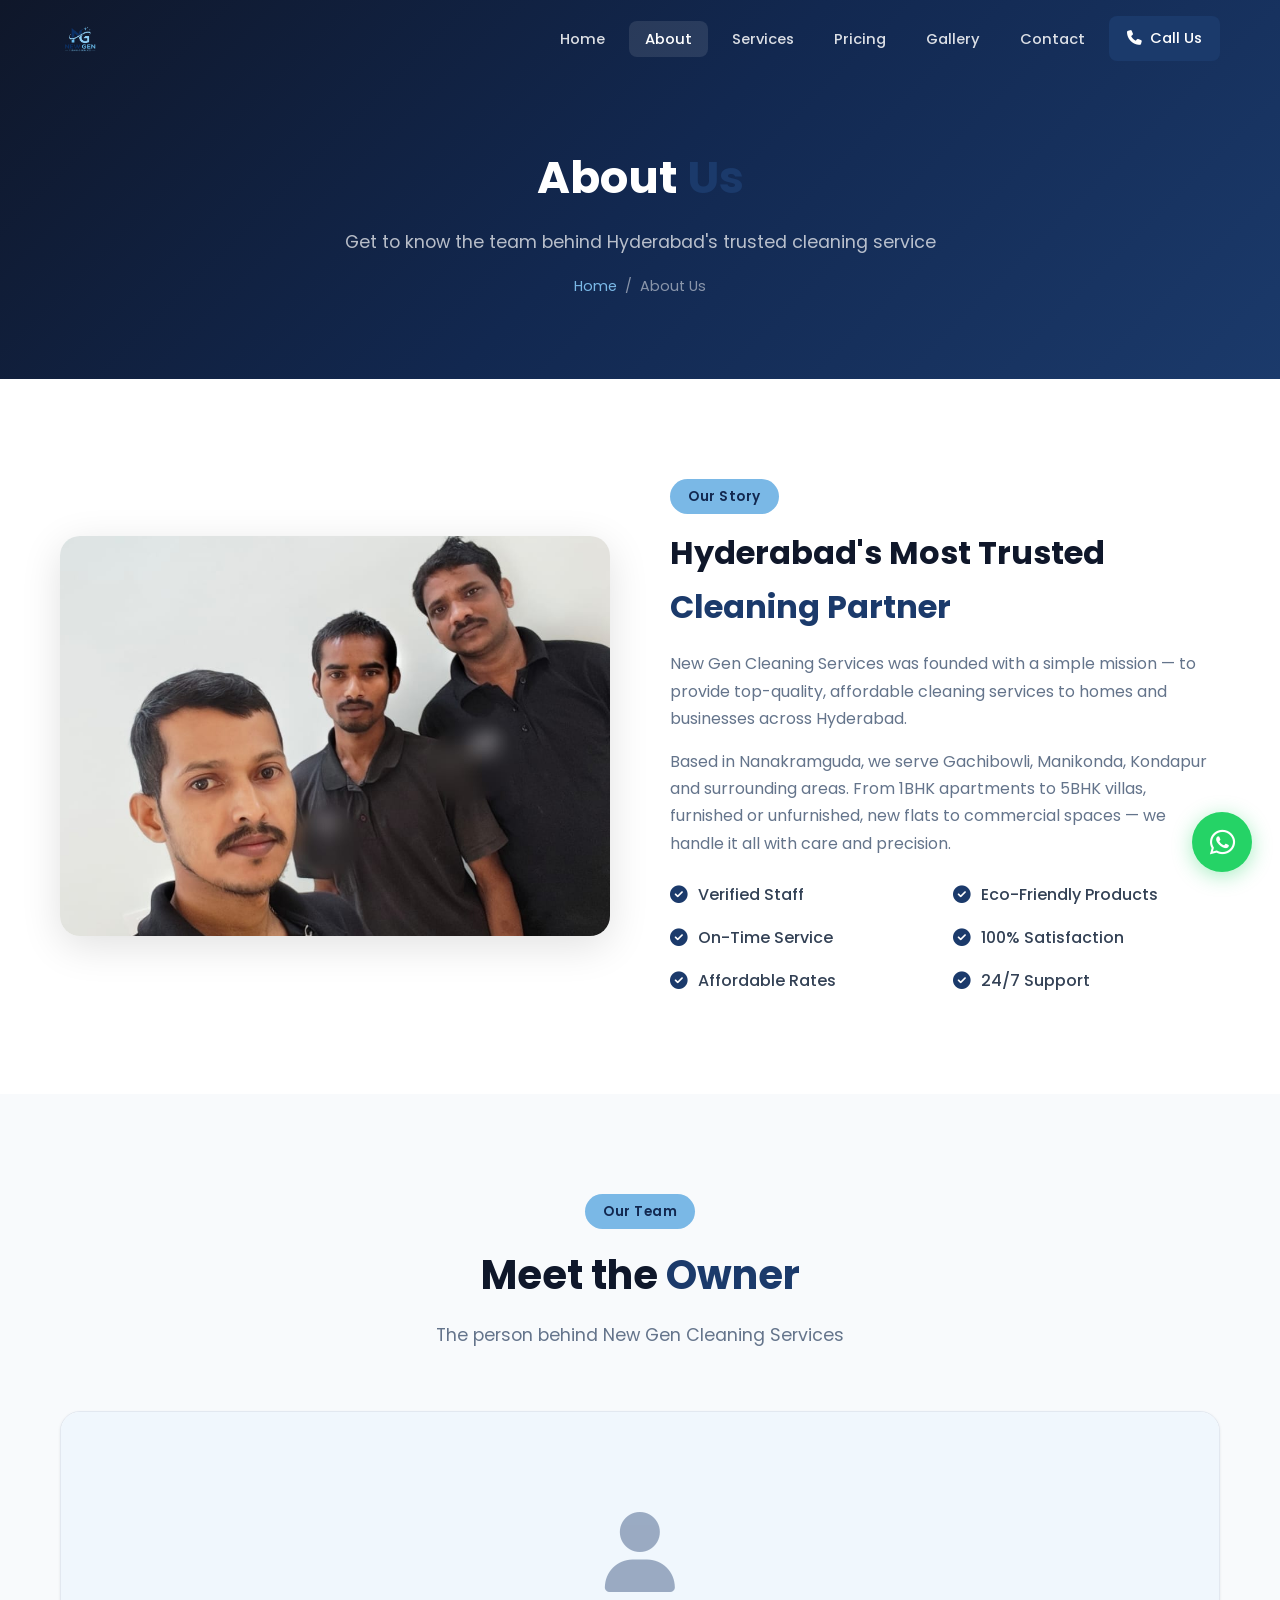
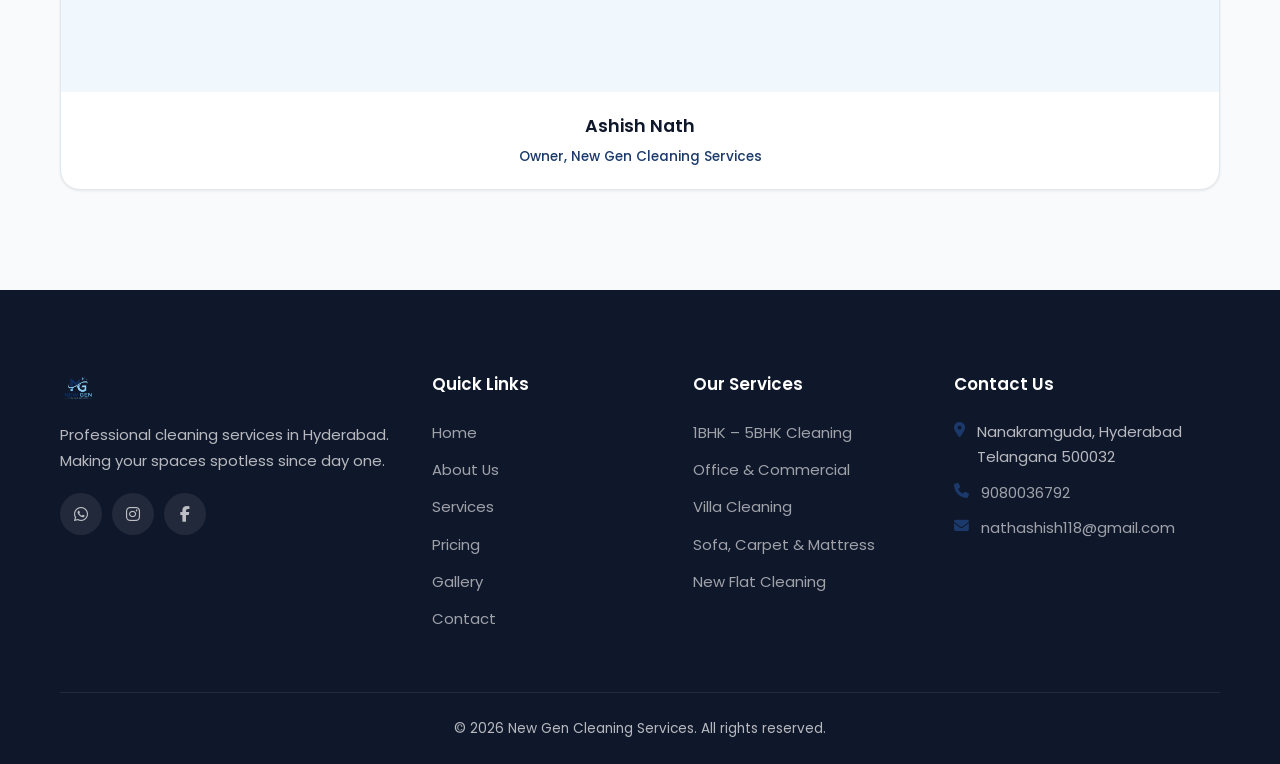
==== commit b01507ca: "fix: use transparent logo for better navbar appearance" ====
--- a/pages/about.html
+++ b/pages/about.html
@@ -16,7 +16,7 @@
     <nav class="navbar scrolled" id="navbar">
         <div class="container nav-container">
             <a href="../index.html" class="logo">
-                <img src="../assets/images/branding/landscape_logo.png" alt="New Gen Cleaning Services" class="logo-img">
+                <img src="../assets/images/branding/transparent_logo.png" alt="New Gen Cleaning Services" class="logo-img">
             </a>
             <button class="nav-toggle" id="navToggle" aria-label="Toggle navigation"><span></span><span></span><span></span></button>
             <ul class="nav-links" id="navLinks">
@@ -93,7 +93,7 @@
             <div class="footer-grid">
                 <div class="footer-col">
                     <div class="footer-logo">
-                        <img src="../assets/images/branding/landscape_logo.png" alt="New Gen Cleaning Services" class="logo-img">
+                        <img src="../assets/images/branding/transparent_logo.png" alt="New Gen Cleaning Services" class="logo-img">
                     </div>
                     <p>Professional cleaning services in Hyderabad. Making your spaces spotless since day one.</p>
                     <div class="social-links">
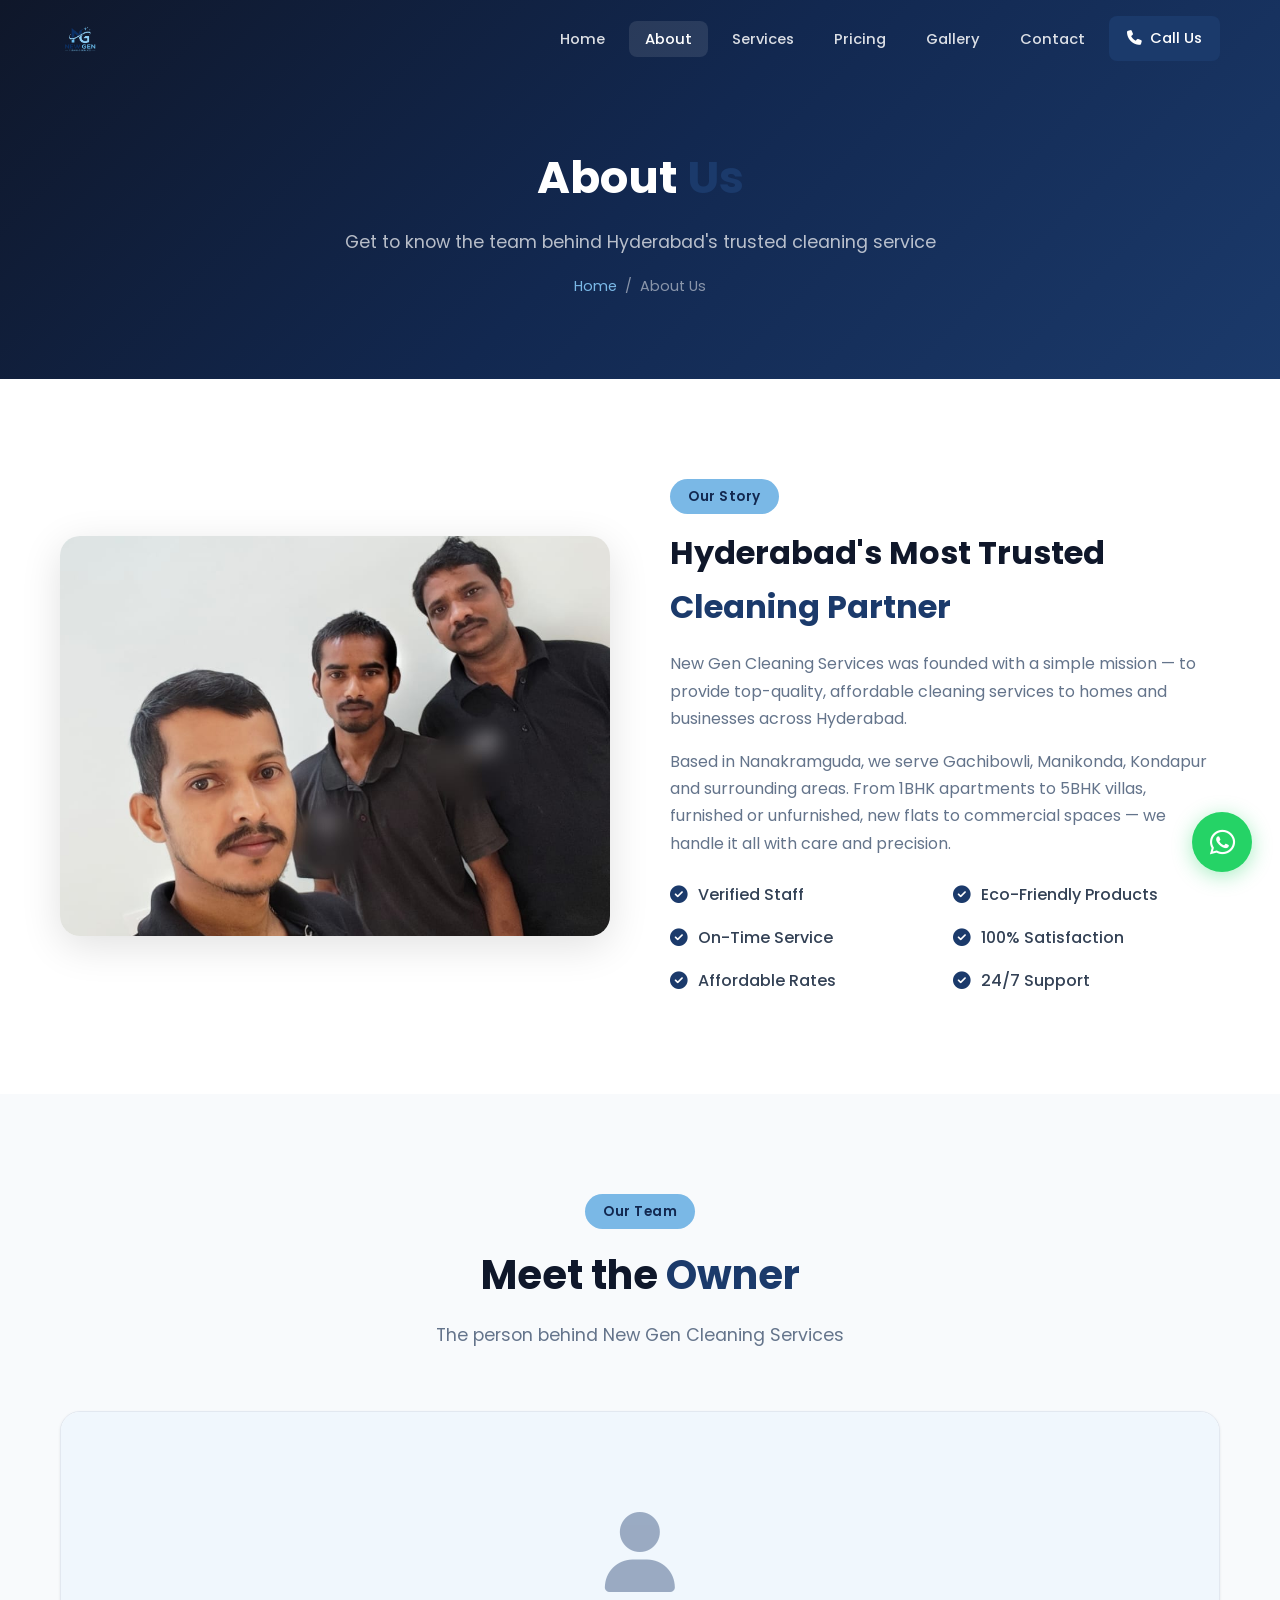
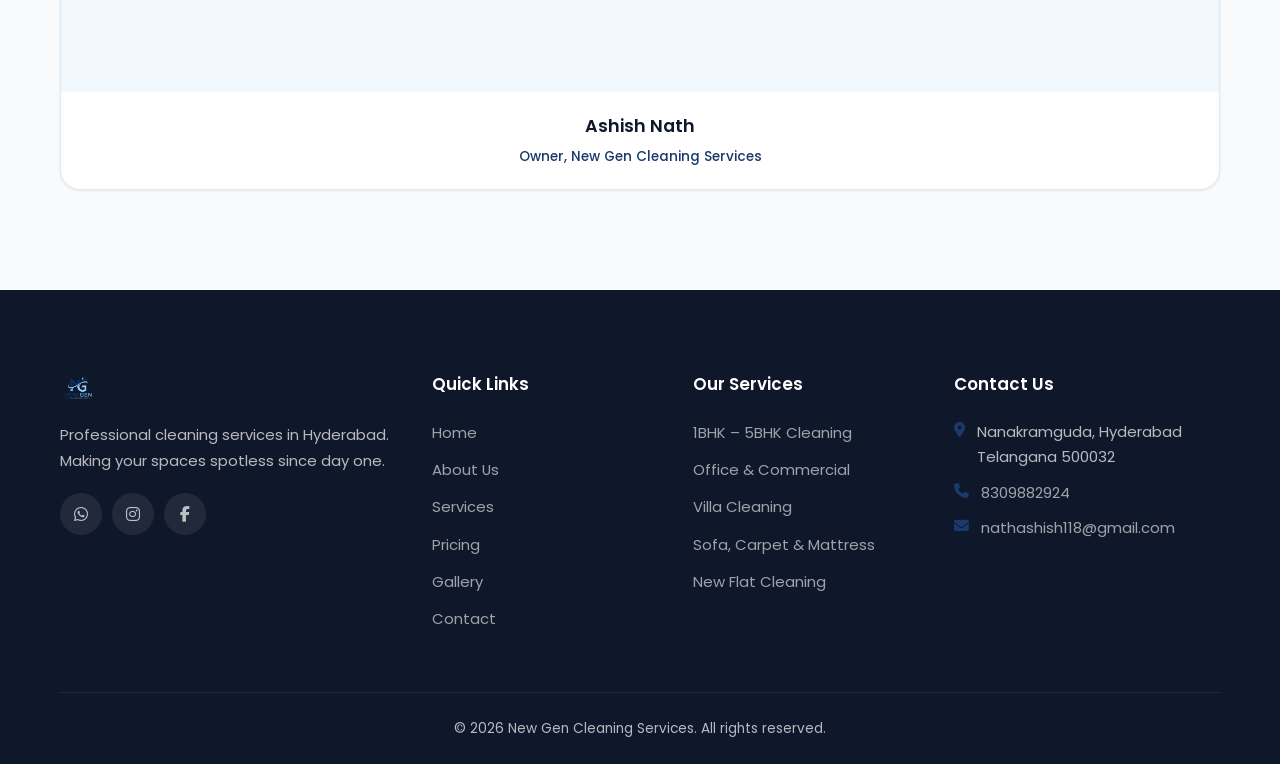
==== commit b351805d: "chore: update contact number to 8309882924 across the site" ====
--- a/pages/about.html
+++ b/pages/about.html
@@ -26,7 +26,7 @@
                 <li><a href="pricing.html">Pricing</a></li>
                 <li><a href="gallery.html">Gallery</a></li>
                 <li><a href="contact.html">Contact</a></li>
-                <li><a href="tel:9080036792" class="btn btn-nav"><i class="fas fa-phone"></i> Call Us</a></li>
+                <li><a href="tel:8309882924" class="btn btn-nav"><i class="fas fa-phone"></i> Call Us</a></li>
             </ul>
         </div>
     </nav>
@@ -97,7 +97,7 @@
                     </div>
                     <p>Professional cleaning services in Hyderabad. Making your spaces spotless since day one.</p>
                     <div class="social-links">
-                        <a href="https://wa.me/919080036792" target="_blank" aria-label="WhatsApp"><i class="fab fa-whatsapp"></i></a>
+                        <a href="https://wa.me/918309882924" target="_blank" aria-label="WhatsApp"><i class="fab fa-whatsapp"></i></a>
                         <a href="#" aria-label="Instagram"><i class="fab fa-instagram"></i></a>
                         <a href="#" aria-label="Facebook"><i class="fab fa-facebook-f"></i></a>
                     </div>
@@ -127,7 +127,7 @@
                     <h4>Contact Us</h4>
                     <ul class="contact-info">
                         <li><i class="fas fa-map-marker-alt"></i> Nanakramguda, Hyderabad<br>Telangana 500032</li>
-                        <li><i class="fas fa-phone"></i> <a href="tel:9080036792">9080036792</a></li>
+                        <li><i class="fas fa-phone"></i> <a href="tel:8309882924">8309882924</a></li>
                         <li><i class="fas fa-envelope"></i> <a href="mailto:nathashish118@gmail.com">nathashish118@gmail.com</a></li>
                     </ul>
                 </div>
@@ -137,7 +137,7 @@
     </footer>
 
     <!-- WhatsApp Float -->
-    <a href="https://wa.me/919080036792" class="whatsapp-float" target="_blank" aria-label="Chat on WhatsApp"><i class="fab fa-whatsapp"></i></a>
+    <a href="https://wa.me/918309882924" class="whatsapp-float" target="_blank" aria-label="Chat on WhatsApp"><i class="fab fa-whatsapp"></i></a>
     <script src="../assets/js/main.js"></script>
 </body>
 </html>
--- a/assets/css/style.css
+++ b/assets/css/style.css
@@ -308,3 +308,171 @@
 @media (max-width: 480px) {
     .gallery-showcase { grid-template-columns: 1fr; }
 }
+
+
+/* ===== SPLASH SCREEN ===== */
+.splash-screen {
+    position: fixed;
+    inset: 0;
+    z-index: 99999;
+    background: linear-gradient(135deg, #0f172a 0%, #122850 50%, #1b3a6b 100%);
+    display: flex;
+    flex-direction: column;
+    align-items: center;
+    justify-content: center;
+    overflow: hidden;
+    transition: opacity 0.8s ease, visibility 0.8s ease;
+}
+.splash-screen.hidden {
+    opacity: 0;
+    visibility: hidden;
+    pointer-events: none;
+}
+.splash-screen::before,
+.splash-screen::after {
+    content: '';
+    position: absolute;
+    border-radius: 50%;
+    filter: blur(80px);
+    opacity: 0.3;
+    pointer-events: none;
+}
+.splash-screen::before {
+    width: 400px;
+    height: 400px;
+    background: var(--primary-light);
+    top: -100px;
+    left: -100px;
+    animation: splashGlow 6s ease-in-out infinite alternate;
+}
+.splash-screen::after {
+    width: 350px;
+    height: 350px;
+    background: var(--accent);
+    bottom: -100px;
+    right: -100px;
+    animation: splashGlow 7s ease-in-out infinite alternate-reverse;
+}
+@keyframes splashGlow {
+    from { transform: translate(0, 0) scale(1); }
+    to { transform: translate(40px, 40px) scale(1.15); }
+}
+
+.splash-content {
+    position: relative;
+    z-index: 2;
+    display: flex;
+    flex-direction: column;
+    align-items: center;
+    gap: 28px;
+    max-width: 90%;
+    animation: splashFadeIn 0.6s ease forwards;
+}
+@keyframes splashFadeIn {
+    from { opacity: 0; transform: translateY(20px); }
+    to { opacity: 1; transform: translateY(0); }
+}
+
+.splash-video-wrap {
+    position: relative;
+    width: min(560px, 86vw);
+    aspect-ratio: 16 / 9;
+    border-radius: 20px;
+    overflow: hidden;
+    box-shadow: 0 30px 80px rgba(0,0,0,0.5), 0 0 0 1px rgba(255,255,255,0.08);
+    background: #000;
+}
+.splash-video-wrap video {
+    width: 100%;
+    height: 100%;
+    object-fit: cover;
+    display: block;
+}
+.splash-video-wrap::before {
+    content: '';
+    position: absolute;
+    inset: 0;
+    border-radius: 20px;
+    box-shadow: inset 0 0 60px rgba(0,0,0,0.4);
+    pointer-events: none;
+    z-index: 2;
+}
+
+.splash-loader {
+    position: absolute;
+    inset: 0;
+    display: flex;
+    align-items: center;
+    justify-content: center;
+    background: rgba(0,0,0,0.4);
+    transition: opacity 0.3s ease;
+    z-index: 3;
+}
+.splash-loader.hidden { opacity: 0; pointer-events: none; }
+.splash-loader-spinner {
+    width: 48px;
+    height: 48px;
+    border: 3px solid rgba(255,255,255,0.15);
+    border-top-color: var(--primary-light);
+    border-radius: 50%;
+    animation: spin 0.8s linear infinite;
+}
+
+.splash-tagline {
+    color: rgba(255,255,255,0.75);
+    font-size: 0.95rem;
+    font-weight: 500;
+    letter-spacing: 0.5px;
+    text-align: center;
+}
+.splash-tagline strong { color: var(--primary-light); font-weight: 600; }
+
+.splash-progress {
+    width: min(560px, 86vw);
+    height: 3px;
+    background: rgba(255,255,255,0.08);
+    border-radius: 50px;
+    overflow: hidden;
+}
+.splash-progress-bar {
+    height: 100%;
+    width: 0;
+    background: linear-gradient(90deg, var(--primary-light), var(--accent));
+    border-radius: 50px;
+    transition: width 0.2s linear;
+}
+
+.splash-skip {
+    position: absolute;
+    bottom: 32px;
+    right: 32px;
+    padding: 10px 20px;
+    background: rgba(255,255,255,0.08);
+    backdrop-filter: blur(10px);
+    border: 1px solid rgba(255,255,255,0.15);
+    color: rgba(255,255,255,0.85);
+    border-radius: 50px;
+    font-size: 0.85rem;
+    font-weight: 500;
+    font-family: inherit;
+    cursor: pointer;
+    transition: var(--transition);
+    opacity: 0;
+    z-index: 3;
+}
+.splash-skip.visible { opacity: 1; }
+.splash-skip:hover {
+    background: rgba(255,255,255,0.15);
+    border-color: rgba(255,255,255,0.25);
+    color: var(--white);
+}
+.splash-skip i { margin-left: 6px; font-size: 0.75rem; }
+
+@media (max-width: 768px) {
+    .splash-skip { bottom: 20px; right: 20px; padding: 8px 16px; font-size: 0.8rem; }
+    .splash-content { gap: 20px; }
+    .splash-tagline { font-size: 0.85rem; }
+}
+
+/* Prevent body scroll while splash is visible */
+body.splash-active { overflow: hidden; }
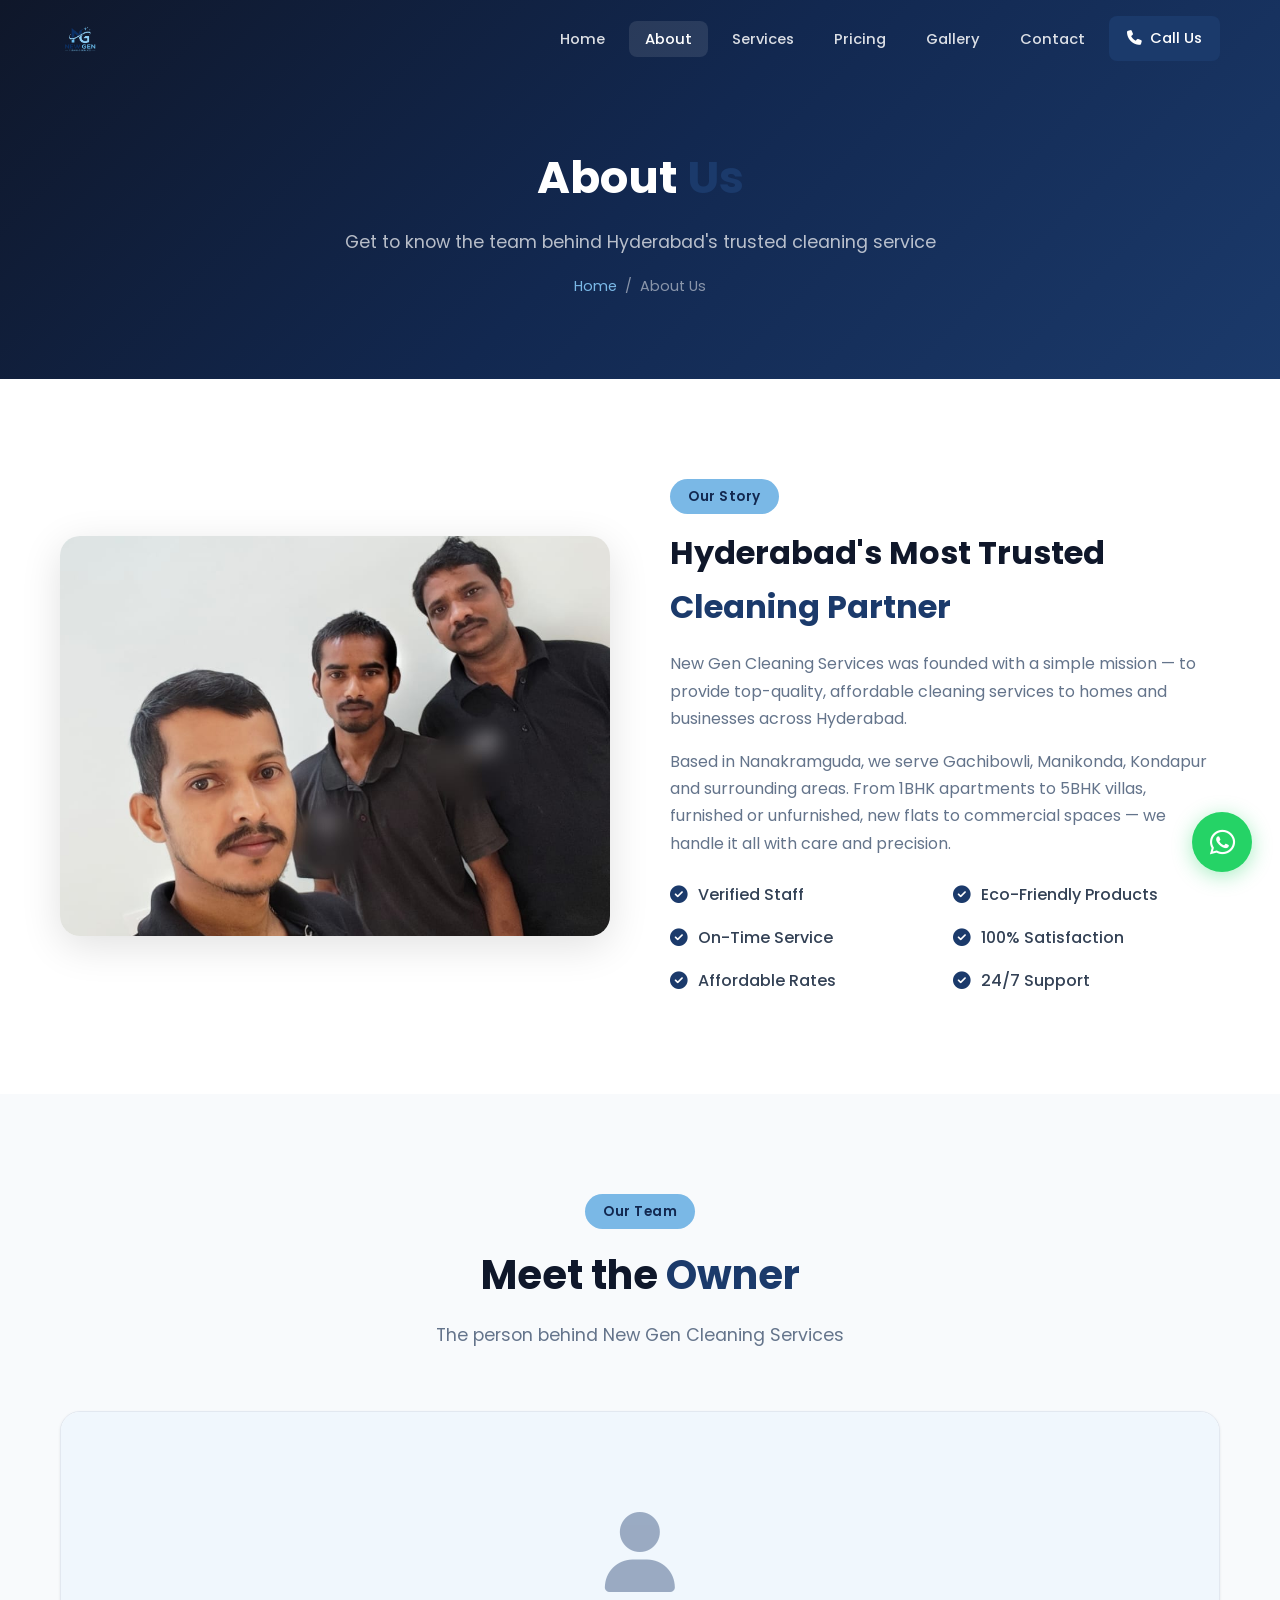
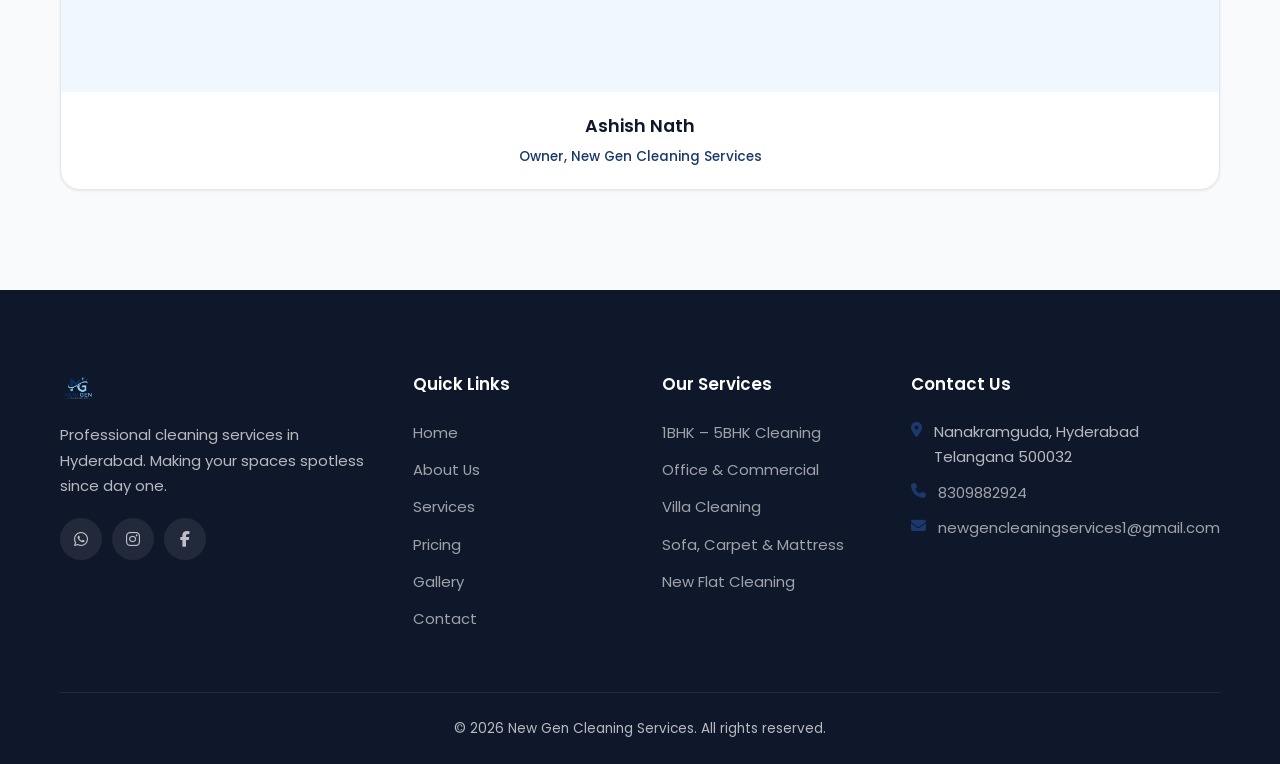
==== commit ec83ceb4: "Add phone number with India code in hero + update email sitewide - Hero section: Added +91 83098 829" ====
--- a/pages/about.html
+++ b/pages/about.html
@@ -128,7 +128,7 @@
                     <ul class="contact-info">
                         <li><i class="fas fa-map-marker-alt"></i> Nanakramguda, Hyderabad<br>Telangana 500032</li>
                         <li><i class="fas fa-phone"></i> <a href="tel:8309882924">8309882924</a></li>
-                        <li><i class="fas fa-envelope"></i> <a href="mailto:nathashish118@gmail.com">nathashish118@gmail.com</a></li>
+                        <li><i class="fas fa-envelope"></i> <a href="mailto:newgencleaningservices1@gmail.com">newgencleaningservices1@gmail.com</a></li>
                     </ul>
                 </div>
             </div>
